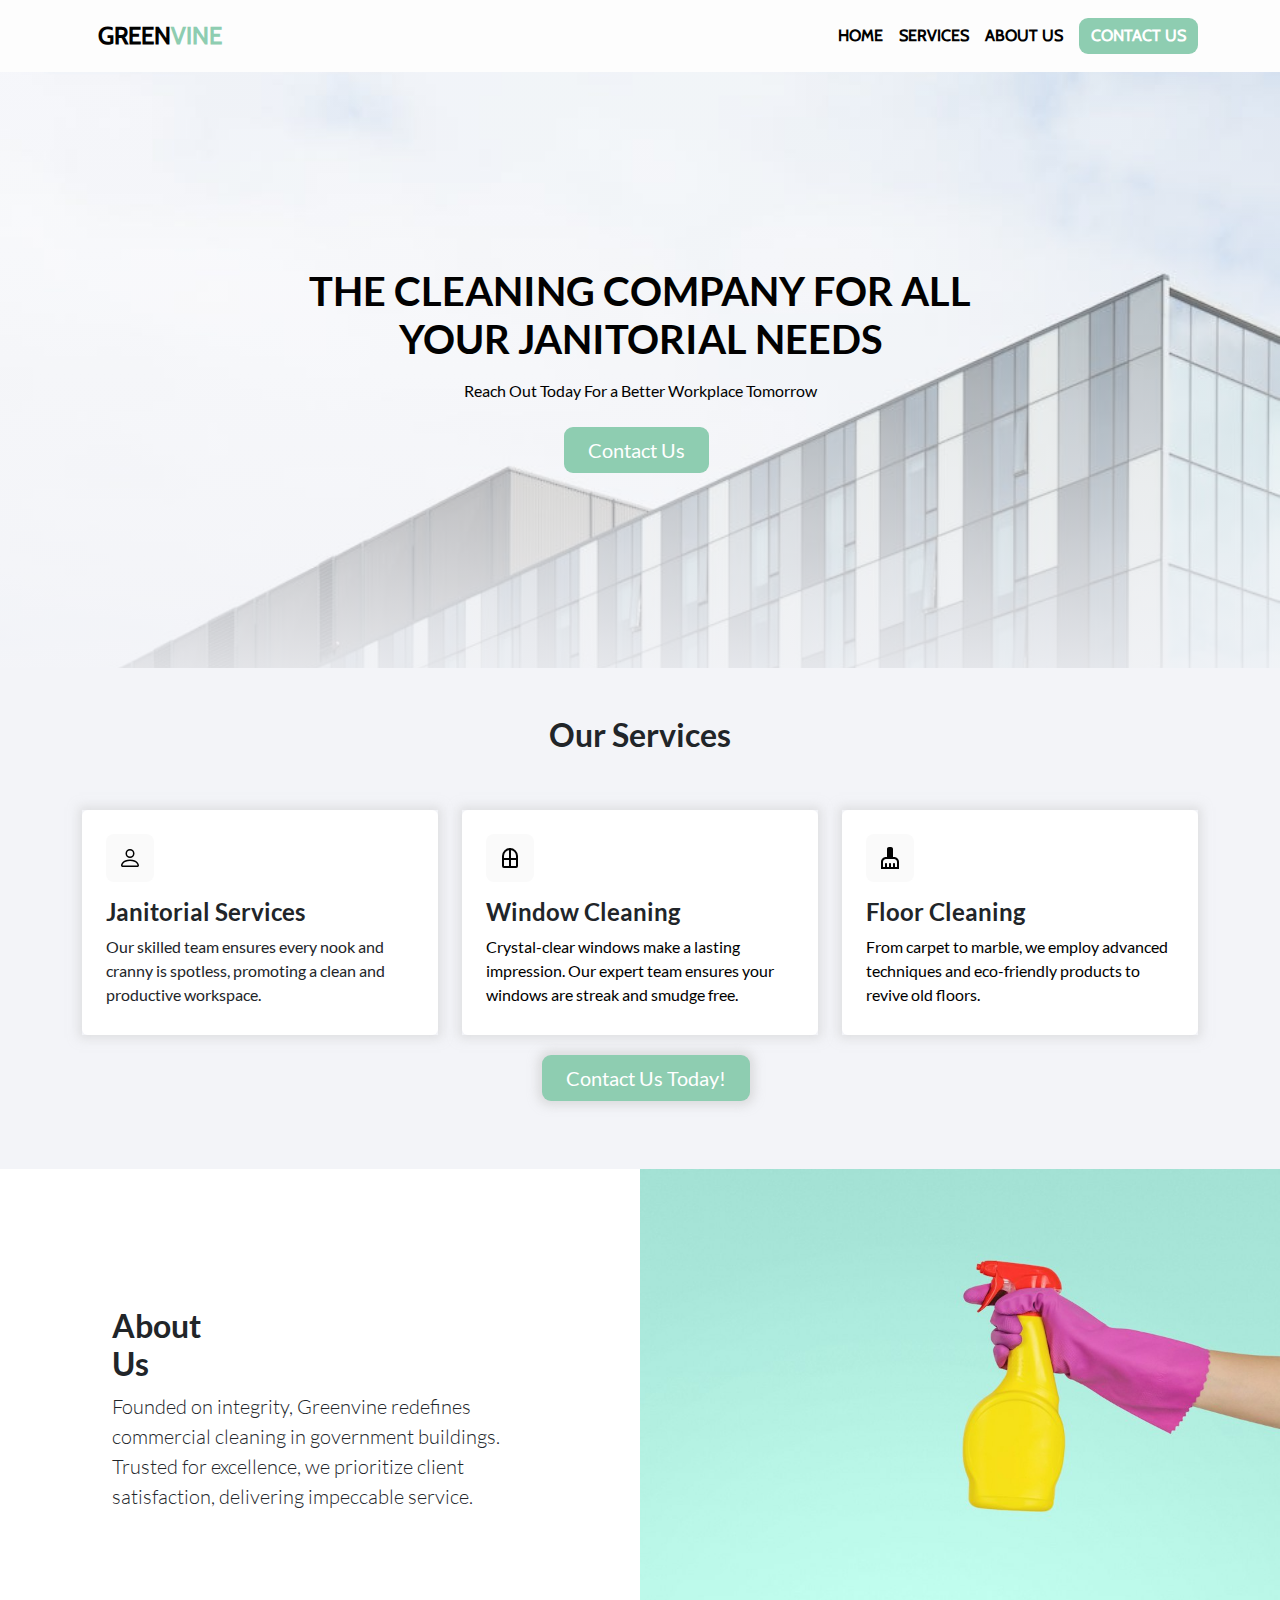
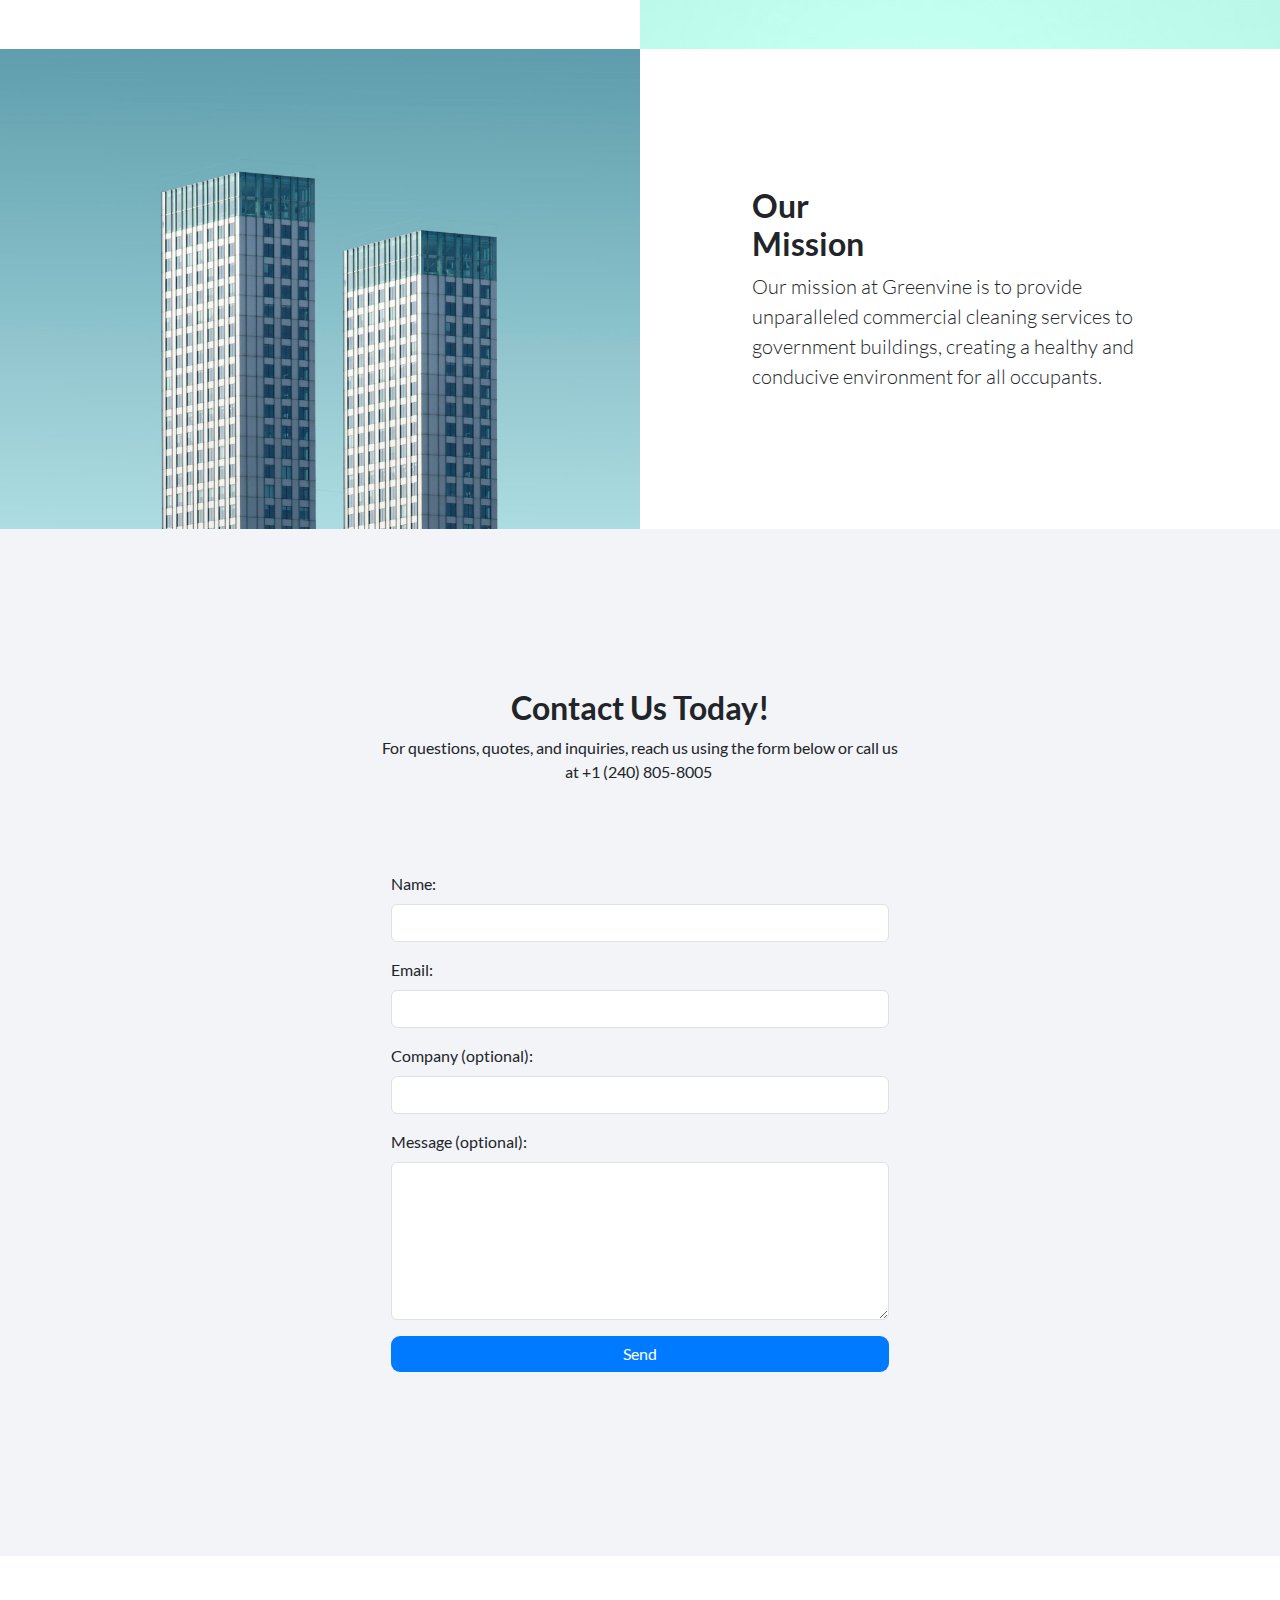
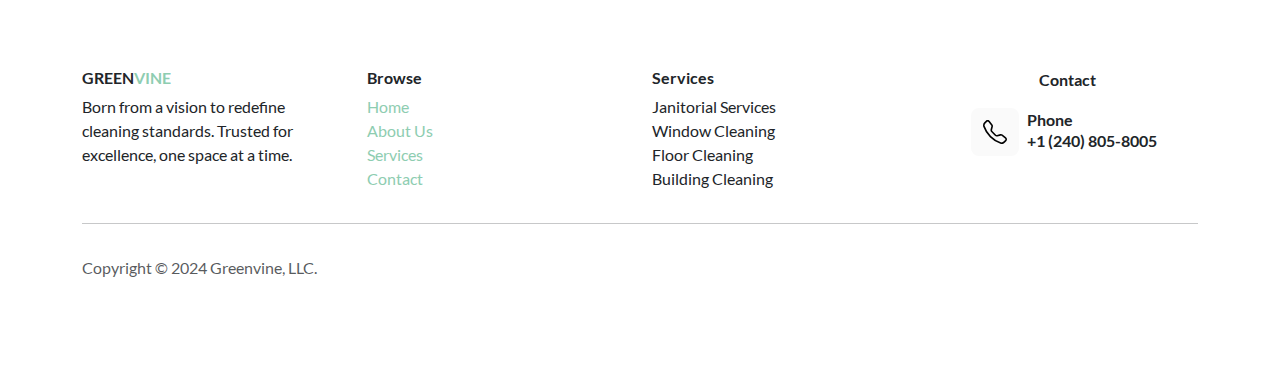
==== src/index.html @ 9aab87b7 "Add files via upload" ====
<!DOCTYPE html>
<html data-bs-theme="light" lang="en" style="scroll-behavior: smooth">
  <head>
    <meta charset="utf-8" />
    <meta
      name="viewport"
      content="width=device-width, initial-scale=1.0, shrink-to-fit=no"
    />
    <title>Home - Brand</title>
    <link rel="stylesheet" href="assets/bootstrap/css/bootstrap.min.css" />
    <link rel="stylesheet" href="assets/css/Cabin.css" />
    <link rel="stylesheet" href="assets/css/Lato.css" />
    <link rel="stylesheet" href="assets/css/bs-theme-overrides.css" />
    <link rel="stylesheet" href="assets/css/Navbar-With-Button-icons.css" />
  </head>

  <body>
    <nav
      class="navbar navbar-expand-md sticky-top py-3"
      style="
        font-family: Cabin, sans-serif;
        background: var(--bs-primary-border-subtle);
      "
    >
      <div class="container">
        <a class="navbar-brand d-flex align-items-center" href="#"
          ><span class="fw-bold" style="font-size: 2rem"
            ><a
              href="index.html"
              style="color: var(--bs-dark-text-emphasis); font-size: 1.5rem"
              ><span style="font-family: Cabin, sans-serif"
                ><strong>GREEN</strong></span
              ><span
                style="
                  font-family: Cabin, sans-serif;
                  color: var(--bs-secondary);
                "
                ><strong>VINE</strong></span
              ></a
            ></span
          ></a
        ><button
          data-bs-toggle="collapse"
          class="navbar-toggler"
          data-bs-target="#navcol-2"
        >
          <span class="visually-hidden">Toggle navigation</span
          ><span class="navbar-toggler-icon"></span>
        </button>
        <div class="collapse navbar-collapse" id="navcol-2">
          <ul class="navbar-nav ms-auto">
            <li class="nav-item">
              <a class="nav-link active" href="index.html"
                ><strong>HOME</strong></a
              >
            </li>
            <li class="nav-item">
              <a
                class="nav-link text-capitalize"
                href="#services-section"
                style="color: rgb(0, 0, 0)"
                ><strong>SERVICES</strong></a
              >
            </li>
            <li class="nav-item">
              <a class="nav-link" href="#about-section" style="color: #000000"
                ><strong>ABOUT US</strong></a
              >
            </li>
          </ul>
          <a
            class="btn btn-primary ms-md-2"
            role="button"
            href="#contact-section"
            style="background: var(--bs-secondary)"
            ><strong>CONTACT US</strong></a
          >
        </div>
      </div>
    </nav>
    <section
      class="text-white py-4 py-xl-5"
      style="
        background: linear-gradient(
            rgba(243, 244, 248, 0.1),
            rgba(243, 244, 248, 0.9) 100%
          ),
          url('assets/img/pexels-photo-532568-1.jpeg') center / cover no-repeat;
      "
    >
      <div class="container">
        <div
          class="border rounded border-0 d-flex flex-column justify-content-center align-items-center p-4 py-5"
          style="height: 500px"
        >
          <div class="row" style="color: var(--bs-dark-text-emphasis)">
            <div
              class="col-md-10 col-xl-8 text-center d-flex d-sm-flex d-md-flex justify-content-center align-items-center mx-auto justify-content-md-start align-items-md-center justify-content-xl-center"
            >
              <div>
                <h1 class="text-uppercase fw-bold mb-3">
                  The Cleaning Company for all your JAnitorial Needs
                </h1>
                <p class="mb-4">
                  Reach Out Today For a Better Workplace Tomorrow
                </p>
                <a
                  class="btn btn-primary fs-5 me-2 py-2 px-4"
                  role="button"
                  style="background: var(--bs-secondary)"
                  href="#contact-section"
                  >Contact Us</a
                >
              </div>
            </div>
          </div>
        </div>
      </div>
    </section>
    <section id="services-section" style="background: var(--bs-light)">
      <div class="container py-4 py-xl-5">
        <div class="row mb-5">
          <div class="col-md-8 col-xl-6 text-center mx-auto">
            <h2>Our Services</h2>
          </div>
        </div>
        <div class="row gy-4 row-cols-1 row-cols-md-2 row-cols-xl-3">
          <div class="col">
            <div class="card" style="border-width: 0px">
              <div
                class="card-body p-4"
                style="box-shadow: 0px 0px 10px 3px rgba(200, 200, 200, 0.5)"
              >
                <div
                  class="bs-icon-md bs-icon-rounded bs-icon-primary d-flex justify-content-center align-items-center d-inline-block mb-3 bs-icon"
                >
                  <svg
                    xmlns="http://www.w3.org/2000/svg"
                    width="1em"
                    height="1em"
                    fill="currentColor"
                    viewBox="0 0 16 16"
                    class="bi bi-person text-dark"
                  >
                    <path
                      d="M8 8a3 3 0 1 0 0-6 3 3 0 0 0 0 6m2-3a2 2 0 1 1-4 0 2 2 0 0 1 4 0m4 8c0 1-1 1-1 1H3s-1 0-1-1 1-4 6-4 6 3 6 4m-1-.004c-.001-.246-.154-.986-.832-1.664C11.516 10.68 10.289 10 8 10c-2.29 0-3.516.68-4.168 1.332-.678.678-.83 1.418-.832 1.664z"
                    ></path>
                  </svg>
                </div>
                <h4 class="card-title">Janitorial Services</h4>
                <p class="card-text">
                  Our skilled team ensures every nook and cranny is spotless,
                  promoting a clean and productive workspace.
                </p>
              </div>
            </div>
          </div>
          <div class="col">
            <div class="card" style="border-width: 0px">
              <div
                class="card-body p-4"
                style="box-shadow: 0px 0px 10px 3px rgba(200, 200, 200, 0.5)"
              >
                <div
                  class="bs-icon-md bs-icon-rounded bs-icon-primary d-flex justify-content-center align-items-center d-inline-block mb-3 bs-icon"
                >
                  <svg
                    xmlns="http://www.w3.org/2000/svg"
                    width="1em"
                    height="1em"
                    viewBox="0 0 24 24"
                    stroke-width="2"
                    stroke="currentColor"
                    fill="none"
                    stroke-linecap="round"
                    stroke-linejoin="round"
                    class="icon icon-tabler icon-tabler-window text-dark"
                  >
                    <path stroke="none" d="M0 0h24v24H0z" fill="none"></path>
                    <path
                      d="M12 3c-3.866 0 -7 3.272 -7 7v10a1 1 0 0 0 1 1h12a1 1 0 0 0 1 -1v-10c0 -3.728 -3.134 -7 -7 -7z"
                    ></path>
                    <path d="M5 13l14 0"></path>
                    <path d="M12 3l0 18"></path>
                  </svg>
                </div>
                <h4 class="card-title">Window Cleaning</h4>
                <p class="card-text">
                  <span
                    style="color: rgb(0, 0, 0); background-color: transparent"
                    >Crystal-clear windows make a lasting impression. Our expert
                    team ensures your windows are streak and smudge free.</span
                  >
                </p>
              </div>
            </div>
          </div>
          <div class="col">
            <div class="card" style="border-width: 0px">
              <div
                class="card-body p-4"
                style="box-shadow: 0px 0px 10px 3px rgba(200, 200, 200, 0.5)"
              >
                <div
                  class="bs-icon-md bs-icon-rounded bs-icon-primary d-flex justify-content-center align-items-center d-inline-block mb-3 bs-icon"
                >
                  <svg
                    xmlns="http://www.w3.org/2000/svg"
                    enable-background="new 0 0 24 24"
                    height="1em"
                    viewBox="0 0 24 24"
                    width="1em"
                    fill="currentColor"
                    class="text-dark"
                  >
                    <g>
                      <rect fill="none" height="24" width="24"></rect>
                    </g>
                    <g>
                      <path
                        d="M16,11h-1V3c0-1.1-0.9-2-2-2h-2C9.9,1,9,1.9,9,3v8H8c-2.76,0-5,2.24-5,5v7h18v-7C21,13.24,18.76,11,16,11z M19,21h-2v-3 c0-0.55-0.45-1-1-1s-1,0.45-1,1v3h-2v-3c0-0.55-0.45-1-1-1s-1,0.45-1,1v3H9v-3c0-0.55-0.45-1-1-1s-1,0.45-1,1v3H5v-5 c0-1.65,1.35-3,3-3h8c1.65,0,3,1.35,3,3V21z"
                      ></path>
                    </g>
                  </svg>
                </div>
                <h4 class="card-title">Floor Cleaning</h4>
                <p class="card-text">
                  <span
                    style="color: rgb(0, 0, 0); background-color: transparent"
                    >From carpet to marble, we employ advanced techniques and
                    eco-friendly products to revive old floors.</span
                  >
                </p>
              </div>
            </div>
          </div>
        </div>
        <div class="row">
          <div
            class="col d-flex d-xl-flex justify-content-center align-items-center justify-content-xl-center align-items-xl-center"
          >
            <a
              class="btn btn-primary fs-5 me-2 py-2 px-4"
              role="button"
              style="
                background: var(--bs-secondary);
                margin: 1em;
                box-shadow: 0px 0px 10px 5px rgba(200, 200, 200, 0.5);
              "
              href="#contact-section"
              >Contact Us Today!</a
            >
          </div>
        </div>
      </div>
    </section>
    <section id="about-section" class="showcase">
      <div class="container-fluid p-0" id="about-us-content">
        <div class="row g-0">
          <div
            class="col-lg-6 text-white order-lg-2 showcase-img"
            style="
              background: url('assets/img/photo-1563453392212-326f5e854473.jpg')
                right / cover;
            "
          >
            <span style="min-height: 20rem"></span>
          </div>
          <div class="col-lg-6 my-auto order-lg-1 showcase-text">
            <h2>About <br />Us</h2>
            <p class="lead mb-0">
              Founded on integrity, Greenvine redefines commercial cleaning in
              government buildings. Trusted for excellence, we prioritize client
              satisfaction, delivering impeccable service.
            </p>
          </div>
        </div>
        <div class="row g-0" id="our-mission-content">
          <div
            class="col-lg-6 text-white showcase-img"
            style="
              background: url('assets/img/photo-1534237710431-e2fc698436d0.jpg')
                center / cover no-repeat;
            "
          >
            <span></span>
          </div>
          <div class="col-lg-6 my-auto order-lg-1 showcase-text">
            <h2>Our<br />Mission</h2>
            <p class="lead mb-0">
              Our mission at Greenvine is to provide unparalleled commercial
              cleaning services to government buildings, creating a healthy and
              conducive environment for all occupants.
            </p>
          </div>
        </div>
      </div>
    </section>
    <section class="text-center bg-light testimonials" id="contact-section">
      <div class="col">
        <section class="position-relative py-4 py-xl-5">
          <div class="container position-relative">
            <div class="row mb-5">
              <div class="col-md-8 col-xl-6 text-center mx-auto">
                <h2>Contact Us Today!</h2>
                <p>
                  For questions, quotes, and inquiries, reach us using the form
                  below or call us at&nbsp;+1 (240) 805-8005&nbsp;
                </p>
              </div>
            </div>
            <div class="row d-flex justify-content-center">
              <div class="col-md-6 col-lg-5 col-xl-4" id="form-column">
                <div>
                  <form class="p-3 p-xl-4">
                    <div class="text-start mb-3">
                      <label class="form-label" for="name-1">Name:</label
                      ><input
                        class="form-control"
                        type="text"
                        id="name-1"
                        name="name"
                        required=""
                      />
                    </div>
                    <div class="text-start mb-3">
                      <label class="form-label" for="email-1">Email:</label
                      ><input
                        class="form-control"
                        type="email"
                        id="email-1"
                        name="email"
                        required=""
                      />
                    </div>
                    <div class="text-start mb-3">
                      <label class="form-label" for="name-1"
                        >Company (optional):</label
                      ><input
                        class="form-control"
                        type="text"
                        id="company"
                        name="name"
                      />
                    </div>
                    <div class="text-start mb-3">
                      <label class="form-label" for="message-1"
                        >Message (optional):</label
                      ><textarea
                        class="form-control"
                        id="message-1"
                        name="message"
                        rows="6"
                      ></textarea>
                    </div>
                    <div>
                      <button
                        class="btn btn-primary d-block w-100"
                        type="submit"
                      >
                        Send
                      </button>
                    </div>
                  </form>
                </div>
              </div>
            </div>
          </div>
        </section>
      </div>
    </section>
    <footer class="footer">
      <div class="container py-4 py-lg-5">
        <div class="row justify-content-center">
          <div
            class="col-sm-4 col-md-3 text-center text-lg-start d-flex flex-column item"
          >
            <h3 class="fs-6">
              <span>GREEN</span><span class="text-secondary">VINE</span>
            </h3>
            <p>
              Born from a vision to redefine cleaning standards. Trusted for
              excellence, one space at a time.
            </p>
          </div>
          <div
            class="col-sm-4 col-md-3 text-center text-lg-start d-flex flex-column item"
          >
            <h3 class="fs-6">Browse</h3>
            <ul class="list-unstyled">
              <li><a class="link-secondary" href="index.html">Home</a></li>
              <li>
                <a class="link-secondary" href="#about-section">About Us</a>
              </li>
              <li>
                <a class="link-secondary" href="#services-section">Services</a>
              </li>
              <li>
                <a class="link-secondary" href="#contact-section">Contact</a>
              </li>
            </ul>
          </div>
          <div
            class="col-sm-4 col-md-3 text-center text-lg-start d-flex flex-column item"
          >
            <h3 class="fs-6">Services</h3>
            <ul class="list-unstyled">
              <li>Janitorial Services</li>
              <li>Window Cleaning</li>
              <li>Floor Cleaning</li>
              <li>Building Cleaning</li>
            </ul>
          </div>
          <div class="col">
            <div class="fw-bold d-flex flex-column align-items-center mb-2">
              <span>Contact</span>
              <div
                class="d-flex flex-column justify-content-center align-items-start h-100"
              >
                <div class="d-flex align-items-center p-3">
                  <div
                    class="bs-icon-md bs-icon-rounded bs-icon-primary d-flex flex-shrink-0 justify-content-center align-items-center d-inline-block bs-icon"
                  >
                    <svg
                      xmlns="http://www.w3.org/2000/svg"
                      width="1em"
                      height="1em"
                      fill="currentColor"
                      viewBox="0 0 16 16"
                      class="bi bi-telephone text-dark"
                    >
                      <path
                        d="M3.654 1.328a.678.678 0 0 0-1.015-.063L1.605 2.3c-.483.484-.661 1.169-.45 1.77a17.568 17.568 0 0 0 4.168 6.608 17.569 17.569 0 0 0 6.608 4.168c.601.211 1.286.033 1.77-.45l1.034-1.034a.678.678 0 0 0-.063-1.015l-2.307-1.794a.678.678 0 0 0-.58-.122l-2.19.547a1.745 1.745 0 0 1-1.657-.459L5.482 8.062a1.745 1.745 0 0 1-.46-1.657l.548-2.19a.678.678 0 0 0-.122-.58L3.654 1.328zM1.884.511a1.745 1.745 0 0 1 2.612.163L6.29 2.98c.329.423.445.974.315 1.494l-.547 2.19a.678.678 0 0 0 .178.643l2.457 2.457a.678.678 0 0 0 .644.178l2.189-.547a1.745 1.745 0 0 1 1.494.315l2.306 1.794c.829.645.905 1.87.163 2.611l-1.034 1.034c-.74.74-1.846 1.065-2.877.702a18.634 18.634 0 0 1-7.01-4.42 18.634 18.634 0 0 1-4.42-7.009c-.362-1.03-.037-2.137.703-2.877L1.885.511z"
                      ></path>
                    </svg>
                  </div>
                  <div class="px-2">
                    <h6 class="mb-0">Phone</h6>
                    <p class="mb-0">+1 (240) 805-8005</p>
                  </div>
                </div>
              </div>
            </div>
          </div>
        </div>
        <hr />
        <div class="d-flex justify-content-between align-items-center pt-3">
          <p class="text-muted mb-0">Copyright © 2024 Greenvine, LLC.</p>
        </div>
      </div>
    </footer>
    <script src="assets/bootstrap/js/bootstrap.min.js"></script>
    <script src="assets/js/smart-forms.min.js"></script>
  </body>
</html>
---- src/assets/css/Cabin.css ----
@font-face {
	font-family: 'Cabin';
	src: url(../../assets/fonts/Cabin-50a146e1de780c54b17d2f1475fbf064.woff2) format('woff2');
	font-weight: 400;
	font-style: normal;
	font-display: swap;
	unicode-range: U+0102-0103, U+0110-0111, U+0128-0129, U+0168-0169, U+01A0-01A1, U+01AF-01B0, U+0300-0301, U+0303-0304, U+0308-0309, U+0323, U+0329, U+1EA0-1EF9, U+20AB;
}

@font-face {
	font-family: 'Cabin';
	src: url(../../assets/fonts/Cabin-ec1c0e019e7877af3fe44776b036e54e.woff2) format('woff2');
	font-weight: 400;
	font-style: normal;
	font-display: swap;
	unicode-range: U+0100-02AF, U+0304, U+0308, U+0329, U+1E00-1E9F, U+1EF2-1EFF, U+2020, U+20A0-20AB, U+20AD-20C0, U+2113, U+2C60-2C7F, U+A720-A7FF;
}

@font-face {
	font-family: 'Cabin';
	src: url(../../assets/fonts/Cabin-b8cb54f478fda7c86248bb5913ff010e.woff2) format('woff2');
	font-weight: 400;
	font-style: normal;
	font-display: swap;
	unicode-range: U+0000-00FF, U+0131, U+0152-0153, U+02BB-02BC, U+02C6, U+02DA, U+02DC, U+0304, U+0308, U+0329, U+2000-206F, U+2074, U+20AC, U+2122, U+2191, U+2193, U+2212, U+2215, U+FEFF, U+FFFD;
}
---- src/assets/css/Lato.css ----
@font-face {
	font-family: 'Lato';
	src: url(../../assets/fonts/Lato-729349ddf41de5398f47cbb58672c50d.woff2) format('woff2');
	font-weight: 300;
	font-style: italic;
	font-display: swap;
	unicode-range: U+0100-02AF, U+0304, U+0308, U+0329, U+1E00-1E9F, U+1EF2-1EFF, U+2020, U+20A0-20AB, U+20AD-20C0, U+2113, U+2C60-2C7F, U+A720-A7FF;
}

@font-face {
	font-family: 'Lato';
	src: url(../../assets/fonts/Lato-434465ffb43ebea7d68f6a5b59081080.woff2) format('woff2');
	font-weight: 300;
	font-style: italic;
	font-display: swap;
	unicode-range: U+0000-00FF, U+0131, U+0152-0153, U+02BB-02BC, U+02C6, U+02DA, U+02DC, U+0304, U+0308, U+0329, U+2000-206F, U+2074, U+20AC, U+2122, U+2191, U+2193, U+2212, U+2215, U+FEFF, U+FFFD;
}

@font-face {
	font-family: 'Lato';
	src: url(../../assets/fonts/Lato-d5293ead5395b673d6471aba21ead960.woff2) format('woff2');
	font-weight: 400;
	font-style: italic;
	font-display: swap;
	unicode-range: U+0100-02AF, U+0304, U+0308, U+0329, U+1E00-1E9F, U+1EF2-1EFF, U+2020, U+20A0-20AB, U+20AD-20C0, U+2113, U+2C60-2C7F, U+A720-A7FF;
}

@font-face {
	font-family: 'Lato';
	src: url(../../assets/fonts/Lato-e2805e3f432a29638a666eae127e485c.woff2) format('woff2');
	font-weight: 400;
	font-style: italic;
	font-display: swap;
	unicode-range: U+0000-00FF, U+0131, U+0152-0153, U+02BB-02BC, U+02C6, U+02DA, U+02DC, U+0304, U+0308, U+0329, U+2000-206F, U+2074, U+20AC, U+2122, U+2191, U+2193, U+2212, U+2215, U+FEFF, U+FFFD;
}

@font-face {
	font-family: 'Lato';
	src: url(../../assets/fonts/Lato-75eb2bf6fa8af82d62c61bb4cac79e1d.woff2) format('woff2');
	font-weight: 700;
	font-style: italic;
	font-display: swap;
	unicode-range: U+0100-02AF, U+0304, U+0308, U+0329, U+1E00-1E9F, U+1EF2-1EFF, U+2020, U+20A0-20AB, U+20AD-20C0, U+2113, U+2C60-2C7F, U+A720-A7FF;
}

@font-face {
	font-family: 'Lato';
	src: url(../../assets/fonts/Lato-c889da661b7c58b0deecfbe8e821babb.woff2) format('woff2');
	font-weight: 700;
	font-style: italic;
	font-display: swap;
	unicode-range: U+0000-00FF, U+0131, U+0152-0153, U+02BB-02BC, U+02C6, U+02DA, U+02DC, U+0304, U+0308, U+0329, U+2000-206F, U+2074, U+20AC, U+2122, U+2191, U+2193, U+2212, U+2215, U+FEFF, U+FFFD;
}

@font-face {
	font-family: 'Lato';
	src: url(../../assets/fonts/Lato-ff54c608e77aa45d6d7fe812d5603c24.woff2) format('woff2');
	font-weight: 300;
	font-style: normal;
	font-display: swap;
	unicode-range: U+0100-02AF, U+0304, U+0308, U+0329, U+1E00-1E9F, U+1EF2-1EFF, U+2020, U+20A0-20AB, U+20AD-20C0, U+2113, U+2C60-2C7F, U+A720-A7FF;
}

@font-face {
	font-family: 'Lato';
	src: url(../../assets/fonts/Lato-56d4f452a028c443cc47b3fadf4ce597.woff2) format('woff2');
	font-weight: 300;
	font-style: normal;
	font-display: swap;
	unicode-range: U+0000-00FF, U+0131, U+0152-0153, U+02BB-02BC, U+02C6, U+02DA, U+02DC, U+0304, U+0308, U+0329, U+2000-206F, U+2074, U+20AC, U+2122, U+2191, U+2193, U+2212, U+2215, U+FEFF, U+FFFD;
}

@font-face {
	font-family: 'Lato';
	src: url(../../assets/fonts/Lato-86b6ba3051c727f86b5bebe10ec3d60e.woff2) format('woff2');
	font-weight: 400;
	font-style: normal;
	font-display: swap;
	unicode-range: U+0100-02AF, U+0304, U+0308, U+0329, U+1E00-1E9F, U+1EF2-1EFF, U+2020, U+20A0-20AB, U+20AD-20C0, U+2113, U+2C60-2C7F, U+A720-A7FF;
}

@font-face {
	font-family: 'Lato';
	src: url(../../assets/fonts/Lato-94b6e1f3e395174bc9a2ac26a293a78d.woff2) format('woff2');
	font-weight: 400;
	font-style: normal;
	font-display: swap;
	unicode-range: U+0000-00FF, U+0131, U+0152-0153, U+02BB-02BC, U+02C6, U+02DA, U+02DC, U+0304, U+0308, U+0329, U+2000-206F, U+2074, U+20AC, U+2122, U+2191, U+2193, U+2212, U+2215, U+FEFF, U+FFFD;
}

@font-face {
	font-family: 'Lato';
	src: url(../../assets/fonts/Lato-55e3fc6a5a6463f26fe1663dd67c13dc.woff2) format('woff2');
	font-weight: 700;
	font-style: normal;
	font-display: swap;
	unicode-range: U+0100-02AF, U+0304, U+0308, U+0329, U+1E00-1E9F, U+1EF2-1EFF, U+2020, U+20A0-20AB, U+20AD-20C0, U+2113, U+2C60-2C7F, U+A720-A7FF;
}

@font-face {
	font-family: 'Lato';
	src: url(../../assets/fonts/Lato-51893472f68d786b7cec684fd0a2af6d.woff2) format('woff2');
	font-weight: 700;
	font-style: normal;
	font-display: swap;
	unicode-range: U+0000-00FF, U+0131, U+0152-0153, U+02BB-02BC, U+02C6, U+02DA, U+02DC, U+0304, U+0308, U+0329, U+2000-206F, U+2074, U+20AC, U+2122, U+2191, U+2193, U+2212, U+2215, U+FEFF, U+FFFD;
}
---- src/assets/css/bs-theme-overrides.css ----
:root, [data-bs-theme=light] {
  --bs-primary: #fafafa;
  --bs-primary-rgb: 250,250,250;
  --bs-primary-text-emphasis: #646464;
  --bs-primary-bg-subtle: #FEFEFE;
  --bs-primary-border-subtle: #FDFDFD;
  --bs-secondary: #8ECDB1;
  --bs-secondary-rgb: 142,205,177;
  --bs-secondary-text-emphasis: #395247;
  --bs-secondary-bg-subtle: #E8F5EF;
  --bs-secondary-border-subtle: #D2EBE0;
  --bs-light: #f3f4f8;
  --bs-light-rgb: 243,244,248;
  --bs-light-text-emphasis: #616263;
  --bs-light-bg-subtle: #FDFDFE;
  --bs-light-border-subtle: #FAFBFC;
  --bs-dark: #020202;
  --bs-dark-rgb: 2,2,2;
  --bs-dark-text-emphasis: #010101;
  --bs-dark-bg-subtle: #CCCCCC;
  --bs-dark-border-subtle: #9A9A9A;
}

.btn-primary {
  --bs-btn-color: #000000;
  --bs-btn-bg: #fafafa;
  --bs-btn-border-color: #fafafa;
  --bs-btn-hover-color: #000000;
  --bs-btn-hover-bg: #FBFBFB;
  --bs-btn-hover-border-color: #FBFBFB;
  --bs-btn-focus-shadow-rgb: 38,38,38;
  --bs-btn-active-color: #000000;
  --bs-btn-active-bg: #FBFBFB;
  --bs-btn-active-border-color: #FBFBFB;
  --bs-btn-disabled-color: #000000;
  --bs-btn-disabled-bg: #fafafa;
  --bs-btn-disabled-border-color: #fafafa;
}

.btn-outline-primary {
  --bs-btn-color: #fafafa;
  --bs-btn-border-color: #fafafa;
  --bs-btn-focus-shadow-rgb: 250,250,250;
  --bs-btn-hover-color: #000000;
  --bs-btn-hover-bg: #fafafa;
  --bs-btn-hover-border-color: #fafafa;
  --bs-btn-active-color: #000000;
  --bs-btn-active-bg: #fafafa;
  --bs-btn-active-border-color: #fafafa;
  --bs-btn-disabled-color: #fafafa;
  --bs-btn-disabled-bg: transparent;
  --bs-btn-disabled-border-color: #fafafa;
}

.btn-secondary {
  --bs-btn-color: #000000;
  --bs-btn-bg: #8ECDB1;
  --bs-btn-border-color: #8ECDB1;
  --bs-btn-hover-color: #000000;
  --bs-btn-hover-bg: #9FD5BD;
  --bs-btn-hover-border-color: #99D2B9;
  --bs-btn-focus-shadow-rgb: 21,31,27;
  --bs-btn-active-color: #000000;
  --bs-btn-active-bg: #A5D7C1;
  --bs-btn-active-border-color: #99D2B9;
  --bs-btn-disabled-color: #000000;
  --bs-btn-disabled-bg: #8ECDB1;
  --bs-btn-disabled-border-color: #8ECDB1;
}

.btn-outline-secondary {
  --bs-btn-color: #8ECDB1;
  --bs-btn-border-color: #8ECDB1;
  --bs-btn-focus-shadow-rgb: 142,205,177;
  --bs-btn-hover-color: #000000;
  --bs-btn-hover-bg: #8ECDB1;
  --bs-btn-hover-border-color: #8ECDB1;
  --bs-btn-active-color: #000000;
  --bs-btn-active-bg: #8ECDB1;
  --bs-btn-active-border-color: #8ECDB1;
  --bs-btn-disabled-color: #8ECDB1;
  --bs-btn-disabled-bg: transparent;
  --bs-btn-disabled-border-color: #8ECDB1;
}

.btn-light {
  --bs-btn-color: #000000;
  --bs-btn-bg: #f3f4f8;
  --bs-btn-border-color: #f3f4f8;
  --bs-btn-hover-color: #000000;
  --bs-btn-hover-bg: #CFCFD3;
  --bs-btn-hover-border-color: #C2C3C6;
  --bs-btn-focus-shadow-rgb: 36,37,37;
  --bs-btn-active-color: #000000;
  --bs-btn-active-bg: #C2C3C6;
  --bs-btn-active-border-color: #B6B7BA;
  --bs-btn-disabled-color: #000000;
  --bs-btn-disabled-bg: #f3f4f8;
  --bs-btn-disabled-border-color: #f3f4f8;
}

.btn-outline-light {
  --bs-btn-color: #f3f4f8;
  --bs-btn-border-color: #f3f4f8;
  --bs-btn-focus-shadow-rgb: 243,244,248;
  --bs-btn-hover-color: #000000;
  --bs-btn-hover-bg: #f3f4f8;
  --bs-btn-hover-border-color: #f3f4f8;
  --bs-btn-active-color: #000000;
  --bs-btn-active-bg: #f3f4f8;
  --bs-btn-active-border-color: #f3f4f8;
  --bs-btn-disabled-color: #f3f4f8;
  --bs-btn-disabled-bg: transparent;
  --bs-btn-disabled-border-color: #f3f4f8;
}

.btn-dark {
  --bs-btn-color: #fff;
  --bs-btn-bg: #020202;
  --bs-btn-border-color: #020202;
  --bs-btn-hover-color: #fff;
  --bs-btn-hover-bg: #020202;
  --bs-btn-hover-border-color: #020202;
  --bs-btn-focus-shadow-rgb: 217,217,217;
  --bs-btn-active-color: #fff;
  --bs-btn-active-bg: #020202;
  --bs-btn-active-border-color: #020202;
  --bs-btn-disabled-color: #fff;
  --bs-btn-disabled-bg: #020202;
  --bs-btn-disabled-border-color: #020202;
}

.btn-outline-dark {
  --bs-btn-color: #020202;
  --bs-btn-border-color: #020202;
  --bs-btn-focus-shadow-rgb: 2,2,2;
  --bs-btn-hover-color: #fff;
  --bs-btn-hover-bg: #020202;
  --bs-btn-hover-border-color: #020202;
  --bs-btn-active-color: #fff;
  --bs-btn-active-bg: #020202;
  --bs-btn-active-border-color: #020202;
  --bs-btn-disabled-color: #020202;
  --bs-btn-disabled-bg: transparent;
  --bs-btn-disabled-border-color: #020202;
}
---- src/assets/css/Navbar-With-Button-icons.css ----
.bs-icon {
  --bs-icon-size: 0.75rem;
  display: flex;
  flex-shrink: 0;
  justify-content: center;
  align-items: center;
  font-size: var(--bs-icon-size);
  width: calc(var(--bs-icon-size) * 2);
  height: calc(var(--bs-icon-size) * 2);
  color: var(--bs-primary);
}

.bs-icon-xs {
  --bs-icon-size: 1rem;
  width: calc(var(--bs-icon-size) * 1.5);
  height: calc(var(--bs-icon-size) * 1.5);
}

.bs-icon-sm {
  --bs-icon-size: 1rem;
}

.bs-icon-md {
  --bs-icon-size: 1.5rem;
}

.bs-icon-lg {
  --bs-icon-size: 2rem;
}

.bs-icon-xl {
  --bs-icon-size: 2.5rem;
}

.bs-icon.bs-icon-primary {
  color: var(--bs-white);
  background: var(--bs-primary);
}

.bs-icon.bs-icon-primary-light {
  color: var(--bs-primary);
  background: rgba(var(--bs-primary-rgb), 0.2);
}

.bs-icon.bs-icon-semi-white {
  color: var(--bs-primary);
  background: rgba(255, 255, 255, 0.5);
}

.bs-icon.bs-icon-rounded {
  border-radius: 0.5rem;
}

.bs-icon.bs-icon-circle {
  border-radius: 50%;
}

a {
  text-decoration: none;
}

.btn {
  border-radius: 9px;
  border-width: 0px;
}

@media (min-width: 768px) {
  .card-body {
    height: 225px;
  }
}

@media (min-width: 1200px) {
  #form-column {
    width: 50%;
  }
}
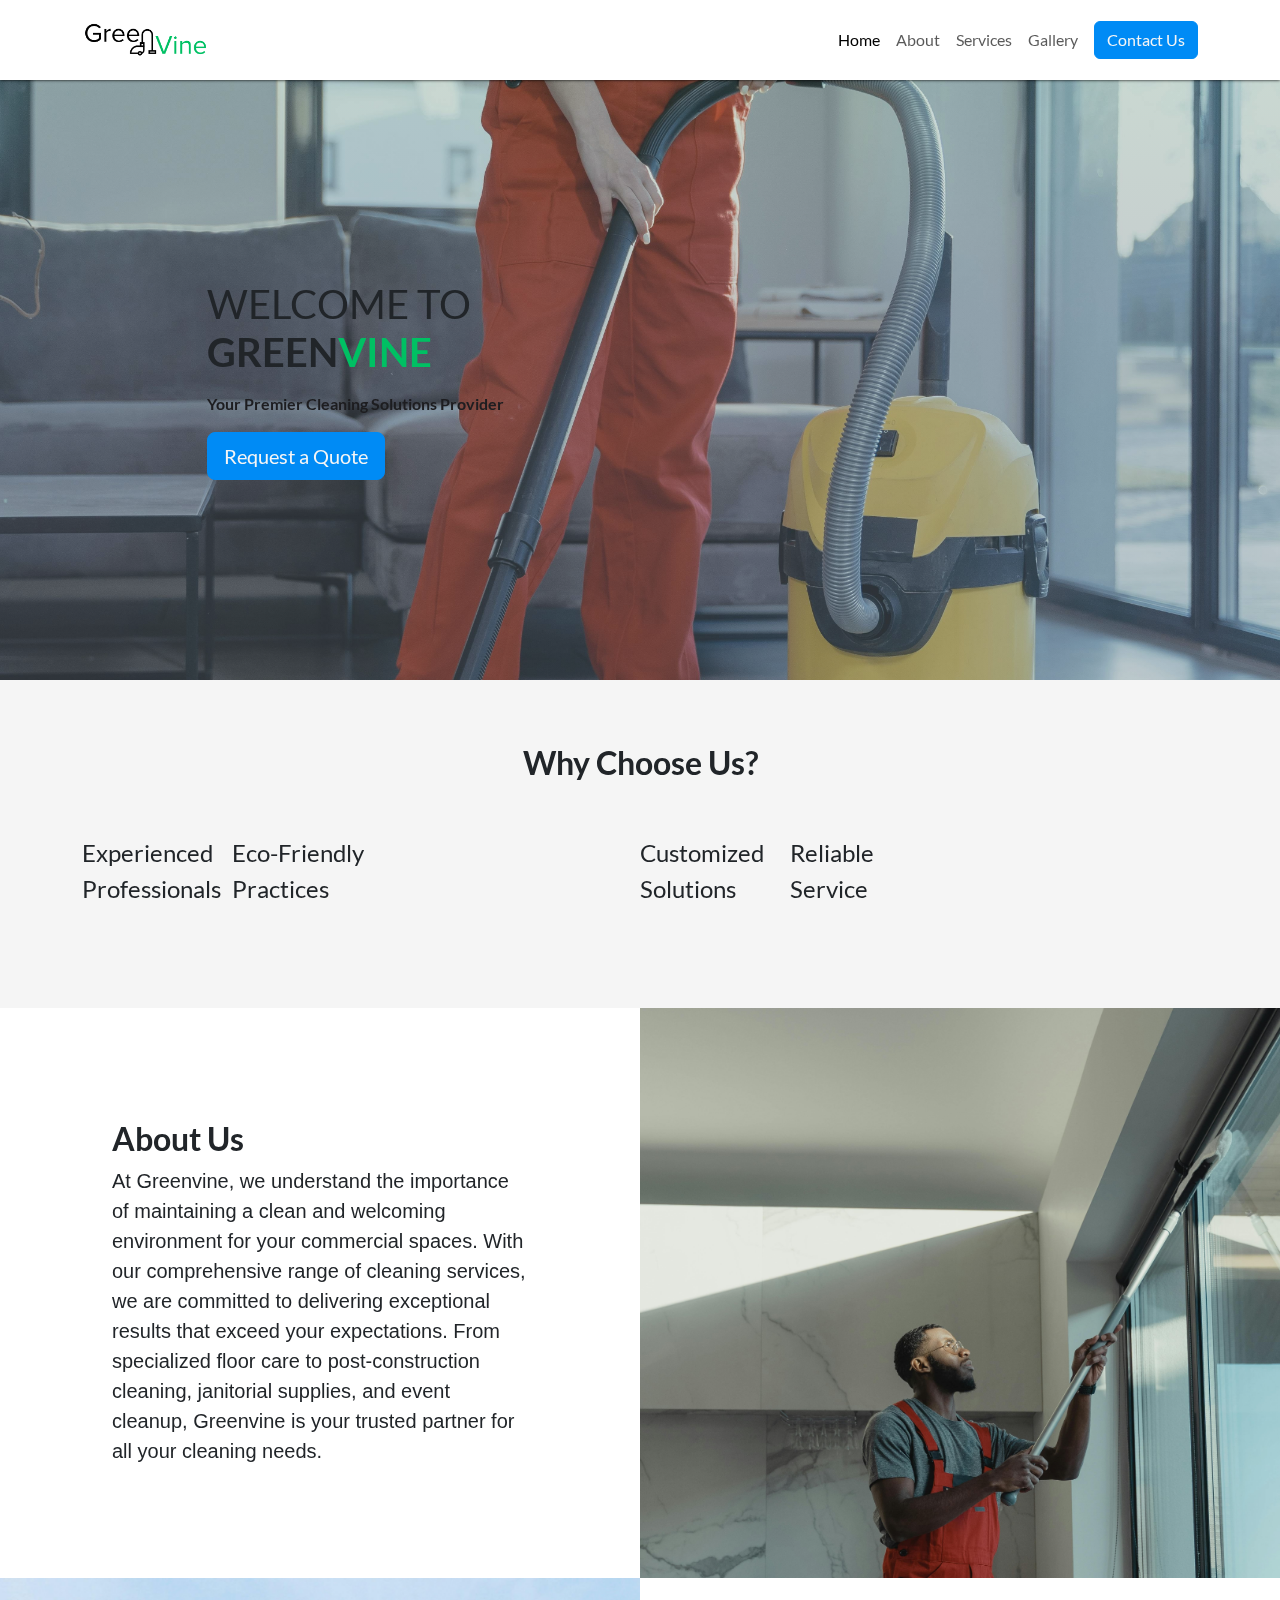
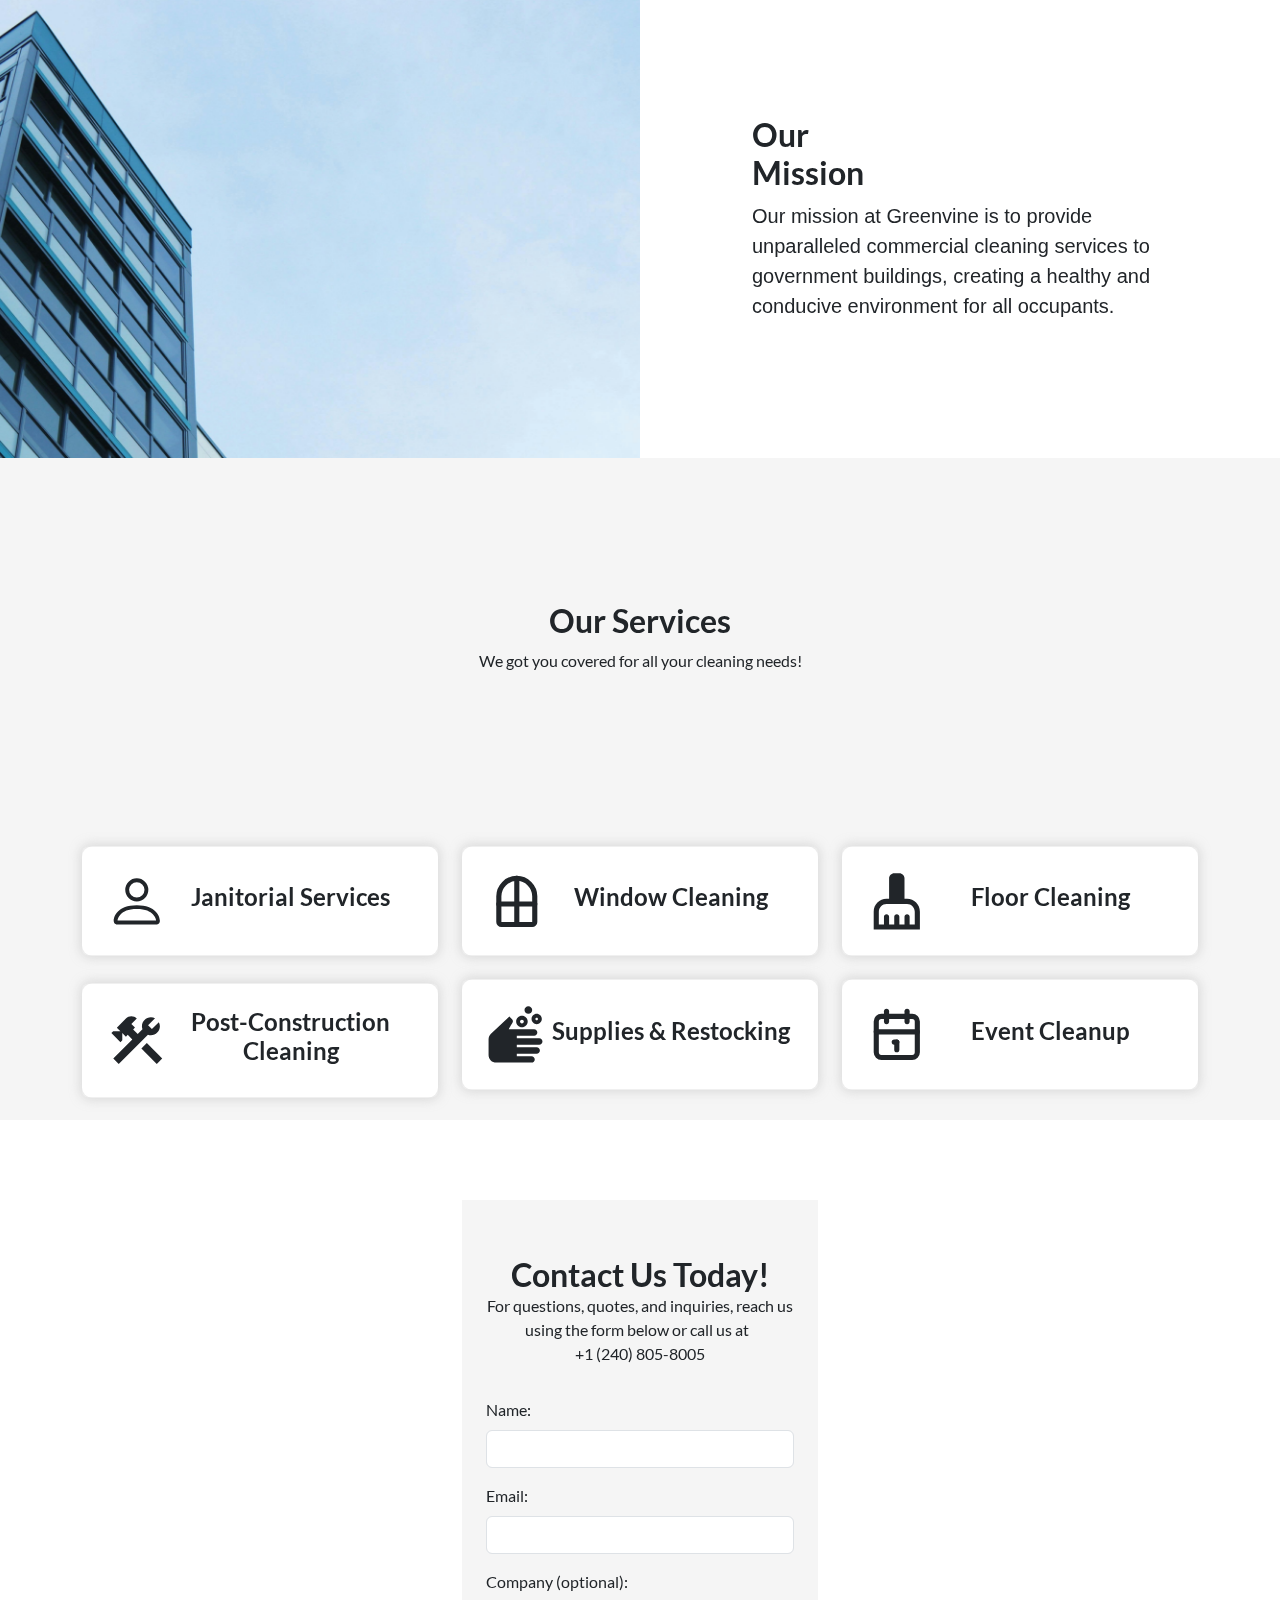
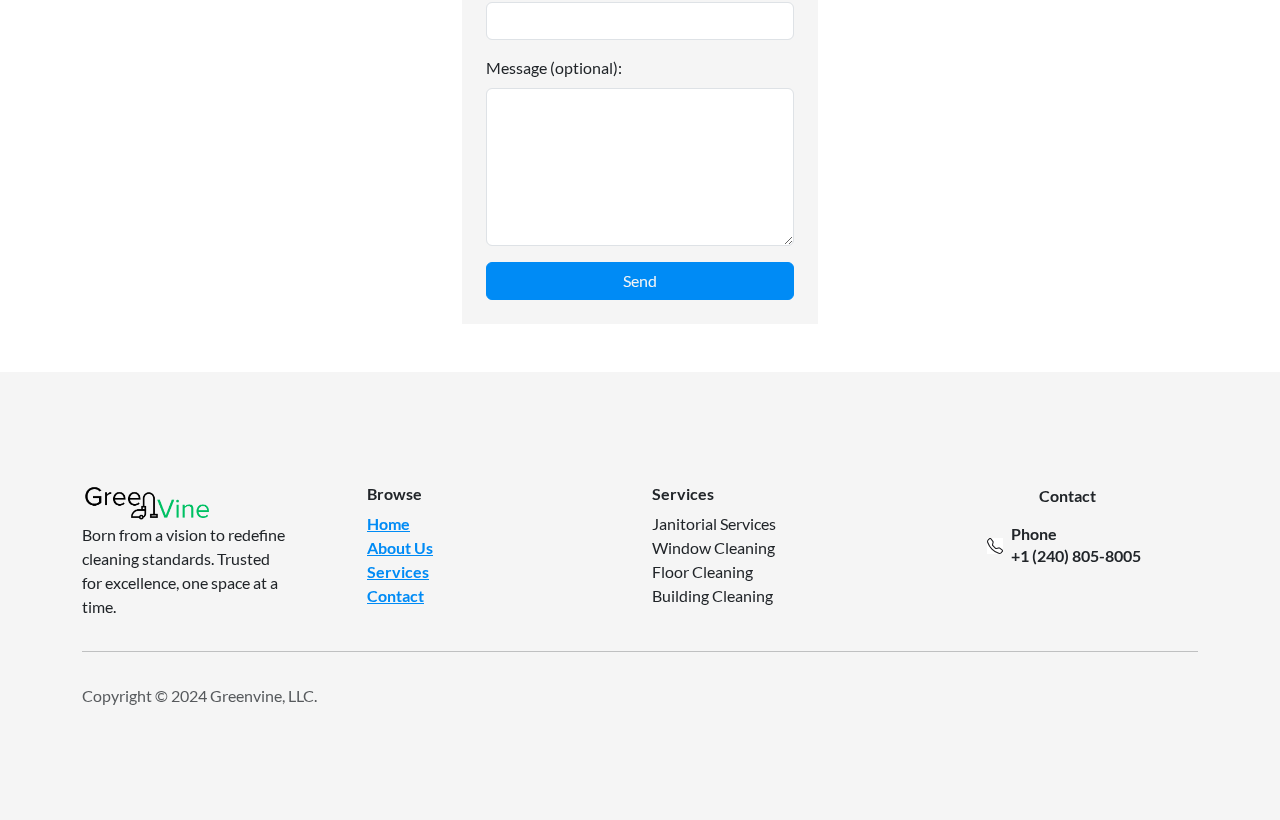
==== commit 49402210: "Updated Website" ====
--- a/src/index.html
+++ b/src/index.html
@@ -1,455 +1,271 @@
 <!DOCTYPE html>
-<html data-bs-theme="light" lang="en" style="scroll-behavior: smooth">
-  <head>
-    <meta charset="utf-8" />
-    <meta
-      name="viewport"
-      content="width=device-width, initial-scale=1.0, shrink-to-fit=no"
-    />
-    <title>Home - Brand</title>
-    <link rel="stylesheet" href="assets/bootstrap/css/bootstrap.min.css" />
-    <link rel="stylesheet" href="assets/css/Cabin.css" />
-    <link rel="stylesheet" href="assets/css/Lato.css" />
-    <link rel="stylesheet" href="assets/css/bs-theme-overrides.css" />
-    <link rel="stylesheet" href="assets/css/Navbar-With-Button-icons.css" />
-  </head>
+<html data-bs-theme="light" lang="en" style="scroll-behavior: smooth;">
 
-  <body>
-    <nav
-      class="navbar navbar-expand-md sticky-top py-3"
-      style="
-        font-family: Cabin, sans-serif;
-        background: var(--bs-primary-border-subtle);
-      "
-    >
-      <div class="container">
-        <a class="navbar-brand d-flex align-items-center" href="#"
-          ><span class="fw-bold" style="font-size: 2rem"
-            ><a
-              href="index.html"
-              style="color: var(--bs-dark-text-emphasis); font-size: 1.5rem"
-              ><span style="font-family: Cabin, sans-serif"
-                ><strong>GREEN</strong></span
-              ><span
-                style="
-                  font-family: Cabin, sans-serif;
-                  color: var(--bs-secondary);
-                "
-                ><strong>VINE</strong></span
-              ></a
-            ></span
-          ></a
-        ><button
-          data-bs-toggle="collapse"
-          class="navbar-toggler"
-          data-bs-target="#navcol-2"
-        >
-          <span class="visually-hidden">Toggle navigation</span
-          ><span class="navbar-toggler-icon"></span>
-        </button>
-        <div class="collapse navbar-collapse" id="navcol-2">
-          <ul class="navbar-nav ms-auto">
-            <li class="nav-item">
-              <a class="nav-link active" href="index.html"
-                ><strong>HOME</strong></a
-              >
-            </li>
-            <li class="nav-item">
-              <a
-                class="nav-link text-capitalize"
-                href="#services-section"
-                style="color: rgb(0, 0, 0)"
-                ><strong>SERVICES</strong></a
-              >
-            </li>
-            <li class="nav-item">
-              <a class="nav-link" href="#about-section" style="color: #000000"
-                ><strong>ABOUT US</strong></a
-              >
-            </li>
-          </ul>
-          <a
-            class="btn btn-primary ms-md-2"
-            role="button"
-            href="#contact-section"
-            style="background: var(--bs-secondary)"
-            ><strong>CONTACT US</strong></a
-          >
-        </div>
-      </div>
+<head>
+    <meta charset="utf-8">
+    <meta name="viewport" content="width=device-width, initial-scale=1.0, shrink-to-fit=no">
+    <title>Greenvine - Homepage</title>
+    <meta name="description" content="Welcome to Greenvine – your premier partner for expert commercial cleaning services tailored to government buildings. Discover our unwavering commitment to excellence, sustainability, and reliability as we transform spaces into pristine environments. Contact us today to experience the Greenvine difference firsthand.
+">
+    <link rel="icon" type="image/png" sizes="500x500" href="assets/img/Green.png">
+    <link rel="stylesheet" href="assets/bootstrap/css/bootstrap.min.css">
+    <link rel="stylesheet" href="assets/css/Lato.css">
+    <link rel="stylesheet" href="assets/css/Merriweather.css">
+    <link rel="stylesheet" href="assets/css/bs-theme-overrides.css">
+    <link rel="stylesheet" href="assets/css/aos.min.css">
+    <link rel="stylesheet" href="assets/css/Lightbox-Gallery-baguetteBox.min.css">
+    <link rel="stylesheet" href="assets/css/Navbar-With-Button-icons.css">
+    <link rel="stylesheet" href="assets/css/Projects-Grid-Horizontal-images.css">
+</head>
+
+<body>
+    <nav class="navbar navbar-expand-md sticky-top bg-body py-3" style="opacity: 1;filter: invert(0%);box-shadow: 0px 0px 3px rgb(0,0,0);">
+        <div class="container"><a class="navbar-brand d-flex align-items-center" href="index.html"><span><img src="assets/img/GreenVine_Logo_Cropped_w_trans.png" style="width: 10vw;min-width: 100px;"></span></a><button data-bs-toggle="collapse" class="navbar-toggler" data-bs-target="#navcol-2" style="opacity: 1;"><span class="visually-hidden">Toggle navigation</span><span class="navbar-toggler-icon"></span></button>
+            <div class="collapse navbar-collapse" id="navcol-2">
+                <ul class="navbar-nav ms-auto">
+                    <li class="nav-item"><a class="nav-link active" href="index.html">Home</a></li>
+                    <li class="nav-item"><a class="nav-link" href="#about-us-text">About</a></li>
+                    <li class="nav-item"><a class="nav-link" href="services.html#services-section">Services</a></li>
+                    <li class="nav-item"><a class="nav-link" href="gallery.html#gallery-section">Gallery</a></li>
+                </ul><a class="btn btn-success link-light ms-md-2" role="button" href="#contact-section">Contact Us</a>
+            </div>
+        </div>
     </nav>
-    <section
-      class="text-white py-4 py-xl-5"
-      style="
-        background: linear-gradient(
-            rgba(243, 244, 248, 0.1),
-            rgba(243, 244, 248, 0.9) 100%
-          ),
-          url('assets/img/pexels-photo-532568-1.jpeg') center / cover no-repeat;
-      "
-    >
-      <div class="container">
-        <div
-          class="border rounded border-0 d-flex flex-column justify-content-center align-items-center p-4 py-5"
-          style="height: 500px"
-        >
-          <div class="row" style="color: var(--bs-dark-text-emphasis)">
-            <div
-              class="col-md-10 col-xl-8 text-center d-flex d-sm-flex d-md-flex justify-content-center align-items-center mx-auto justify-content-md-start align-items-md-center justify-content-xl-center"
-            >
-              <div>
-                <h1 class="text-uppercase fw-bold mb-3">
-                  The Cleaning Company for all your JAnitorial Needs
-                </h1>
-                <p class="mb-4">
-                  Reach Out Today For a Better Workplace Tomorrow
-                </p>
-                <a
-                  class="btn btn-primary fs-5 me-2 py-2 px-4"
-                  role="button"
-                  style="background: var(--bs-secondary)"
-                  href="#contact-section"
-                  >Contact Us</a
-                >
-              </div>
-            </div>
-          </div>
-        </div>
-      </div>
-    </section>
-    <section id="services-section" style="background: var(--bs-light)">
-      <div class="container py-4 py-xl-5">
-        <div class="row mb-5">
-          <div class="col-md-8 col-xl-6 text-center mx-auto">
-            <h2>Our Services</h2>
-          </div>
-        </div>
-        <div class="row gy-4 row-cols-1 row-cols-md-2 row-cols-xl-3">
-          <div class="col">
-            <div class="card" style="border-width: 0px">
-              <div
-                class="card-body p-4"
-                style="box-shadow: 0px 0px 10px 3px rgba(200, 200, 200, 0.5)"
-              >
-                <div
-                  class="bs-icon-md bs-icon-rounded bs-icon-primary d-flex justify-content-center align-items-center d-inline-block mb-3 bs-icon"
-                >
-                  <svg
-                    xmlns="http://www.w3.org/2000/svg"
-                    width="1em"
-                    height="1em"
-                    fill="currentColor"
-                    viewBox="0 0 16 16"
-                    class="bi bi-person text-dark"
-                  >
-                    <path
-                      d="M8 8a3 3 0 1 0 0-6 3 3 0 0 0 0 6m2-3a2 2 0 1 1-4 0 2 2 0 0 1 4 0m4 8c0 1-1 1-1 1H3s-1 0-1-1 1-4 6-4 6 3 6 4m-1-.004c-.001-.246-.154-.986-.832-1.664C11.516 10.68 10.289 10 8 10c-2.29 0-3.516.68-4.168 1.332-.678.678-.83 1.418-.832 1.664z"
-                    ></path>
-                  </svg>
-                </div>
-                <h4 class="card-title">Janitorial Services</h4>
-                <p class="card-text">
-                  Our skilled team ensures every nook and cranny is spotless,
-                  promoting a clean and productive workspace.
-                </p>
-              </div>
-            </div>
-          </div>
-          <div class="col">
-            <div class="card" style="border-width: 0px">
-              <div
-                class="card-body p-4"
-                style="box-shadow: 0px 0px 10px 3px rgba(200, 200, 200, 0.5)"
-              >
-                <div
-                  class="bs-icon-md bs-icon-rounded bs-icon-primary d-flex justify-content-center align-items-center d-inline-block mb-3 bs-icon"
-                >
-                  <svg
-                    xmlns="http://www.w3.org/2000/svg"
-                    width="1em"
-                    height="1em"
-                    viewBox="0 0 24 24"
-                    stroke-width="2"
-                    stroke="currentColor"
-                    fill="none"
-                    stroke-linecap="round"
-                    stroke-linejoin="round"
-                    class="icon icon-tabler icon-tabler-window text-dark"
-                  >
-                    <path stroke="none" d="M0 0h24v24H0z" fill="none"></path>
-                    <path
-                      d="M12 3c-3.866 0 -7 3.272 -7 7v10a1 1 0 0 0 1 1h12a1 1 0 0 0 1 -1v-10c0 -3.728 -3.134 -7 -7 -7z"
-                    ></path>
-                    <path d="M5 13l14 0"></path>
-                    <path d="M12 3l0 18"></path>
-                  </svg>
-                </div>
-                <h4 class="card-title">Window Cleaning</h4>
-                <p class="card-text">
-                  <span
-                    style="color: rgb(0, 0, 0); background-color: transparent"
-                    >Crystal-clear windows make a lasting impression. Our expert
-                    team ensures your windows are streak and smudge free.</span
-                  >
-                </p>
-              </div>
-            </div>
-          </div>
-          <div class="col">
-            <div class="card" style="border-width: 0px">
-              <div
-                class="card-body p-4"
-                style="box-shadow: 0px 0px 10px 3px rgba(200, 200, 200, 0.5)"
-              >
-                <div
-                  class="bs-icon-md bs-icon-rounded bs-icon-primary d-flex justify-content-center align-items-center d-inline-block mb-3 bs-icon"
-                >
-                  <svg
-                    xmlns="http://www.w3.org/2000/svg"
-                    enable-background="new 0 0 24 24"
-                    height="1em"
-                    viewBox="0 0 24 24"
-                    width="1em"
-                    fill="currentColor"
-                    class="text-dark"
-                  >
-                    <g>
-                      <rect fill="none" height="24" width="24"></rect>
-                    </g>
-                    <g>
-                      <path
-                        d="M16,11h-1V3c0-1.1-0.9-2-2-2h-2C9.9,1,9,1.9,9,3v8H8c-2.76,0-5,2.24-5,5v7h18v-7C21,13.24,18.76,11,16,11z M19,21h-2v-3 c0-0.55-0.45-1-1-1s-1,0.45-1,1v3h-2v-3c0-0.55-0.45-1-1-1s-1,0.45-1,1v3H9v-3c0-0.55-0.45-1-1-1s-1,0.45-1,1v3H5v-5 c0-1.65,1.35-3,3-3h8c1.65,0,3,1.35,3,3V21z"
-                      ></path>
-                    </g>
-                  </svg>
-                </div>
-                <h4 class="card-title">Floor Cleaning</h4>
-                <p class="card-text">
-                  <span
-                    style="color: rgb(0, 0, 0); background-color: transparent"
-                    >From carpet to marble, we employ advanced techniques and
-                    eco-friendly products to revive old floors.</span
-                  >
-                </p>
-              </div>
-            </div>
-          </div>
-        </div>
-        <div class="row">
-          <div
-            class="col d-flex d-xl-flex justify-content-center align-items-center justify-content-xl-center align-items-xl-center"
-          >
-            <a
-              class="btn btn-primary fs-5 me-2 py-2 px-4"
-              role="button"
-              style="
-                background: var(--bs-secondary);
-                margin: 1em;
-                box-shadow: 0px 0px 10px 5px rgba(200, 200, 200, 0.5);
-              "
-              href="#contact-section"
-              >Contact Us Today!</a
-            >
-          </div>
-        </div>
-      </div>
+    <section>
+        <div data-bss-parallax-bg="true" id="hero-parallax" style="height: 600px;background: linear-gradient(rgba(0,192,99,0.1), rgba(119,136,156,0.3) 42%), url(&quot;assets/img/pexels-tima-miroshnichenko-6195275.jpg&quot;) center / cover no-repeat;">
+            <div class="container h-100">
+                <div class="row h-100">
+                    <div class="col-md-6 text-center text-md-start d-flex d-sm-flex d-md-flex justify-content-center align-items-center justify-content-md-start align-items-md-center justify-content-xl-center">
+                        <div style="max-width: 350px;">
+                            <h1 class="text-uppercase fw-bold"><span class="text-nowrap fw-lighter">Welcome To</span>&nbsp;<br>Green<span style="color: rgb(0,192,99);">Vine</span></h1>
+                            <p class="fw-bold text-dark my-3">Your Premier Cleaning Solutions Provider</p><a class="btn btn-success btn-lg link-light me-2" role="button" href="#contact-section">Request a Quote</a>
+                        </div>
+                    </div>
+                </div>
+            </div>
+        </div>
+    </section>
+    <section id="why-choose-us-section" style="background: var(--bs-light);">
+        <div class="container d-flex flex-column justify-content-center align-items-center">
+            <div class="row">
+                <div class="col-md-12">
+                    <h2 class="text-center" style="margin: 2em;">Why Choose Us?</h2>
+                </div>
+            </div>
+            <div class="row d-flex flex-row justify-content-center align-items-center" style="width: 100%;margin: 0 0 6em;">
+                <div class="col d-flex flex-row align-items-center flex-nowrap choose-us-content-left" style="padding: 0;">
+                    <p class="fs-4 d-flex flex-column justify-content-center flex-nowrap why-choose-us-content" style="width: 150px;border-left-color: var(--bs-success);height: 50px;"><span>Experienced</span><span>Professionals</span></p>
+                    <p class="fs-4 d-flex flex-column justify-content-center flex-nowrap why-choose-us-content" style="width: 150px;border-left-color: var(--bs-success);height: 50px;"><span class="text-nowrap">Eco-Friendly</span><span>Practices</span></p>
+                </div>
+                <div class="col d-flex flex-row align-items-center flex-nowrap choose-us-content-right" style="padding: 0;">
+                    <p class="fs-4 d-flex flex-column justify-content-center flex-nowrap why-choose-us-content" style="width: 150px;border-left-color: var(--bs-success);height: 50px;"><span class="text-nowrap">Customized</span><span>Solutions</span></p>
+                    <p class="fs-4 d-flex flex-column justify-content-center flex-nowrap why-choose-us-content" style="width: 150px;border-left-color: var(--bs-success);height: 50px;"><span class="text-nowrap">Reliable</span><span>Service</span></p>
+                </div>
+            </div>
+        </div>
     </section>
     <section id="about-section" class="showcase">
-      <div class="container-fluid p-0" id="about-us-content">
-        <div class="row g-0">
-          <div
-            class="col-lg-6 text-white order-lg-2 showcase-img"
-            style="
-              background: url('assets/img/photo-1563453392212-326f5e854473.jpg')
-                right / cover;
-            "
-          >
-            <span style="min-height: 20rem"></span>
-          </div>
-          <div class="col-lg-6 my-auto order-lg-1 showcase-text">
-            <h2>About <br />Us</h2>
-            <p class="lead mb-0">
-              Founded on integrity, Greenvine redefines commercial cleaning in
-              government buildings. Trusted for excellence, we prioritize client
-              satisfaction, delivering impeccable service.
-            </p>
-          </div>
-        </div>
-        <div class="row g-0" id="our-mission-content">
-          <div
-            class="col-lg-6 text-white showcase-img"
-            style="
-              background: url('assets/img/photo-1534237710431-e2fc698436d0.jpg')
-                center / cover no-repeat;
-            "
-          >
-            <span></span>
-          </div>
-          <div class="col-lg-6 my-auto order-lg-1 showcase-text">
-            <h2>Our<br />Mission</h2>
-            <p class="lead mb-0">
-              Our mission at Greenvine is to provide unparalleled commercial
-              cleaning services to government buildings, creating a healthy and
-              conducive environment for all occupants.
-            </p>
-          </div>
-        </div>
-      </div>
-    </section>
-    <section class="text-center bg-light testimonials" id="contact-section">
-      <div class="col">
-        <section class="position-relative py-4 py-xl-5">
-          <div class="container position-relative">
+        <div class="container-fluid p-0" id="about-us-content">
+            <div class="row g-0">
+                <div class="col-lg-6 text-white order-lg-2 showcase-img">
+                    <div data-bss-parallax-bg="true" id="about-us-img" style="height: 100%;background: url(&quot;assets/img/pexels-tima-miroshnichenko-6197122.jpg&quot;) center / cover;"></div>
+                </div>
+                <div class="col-lg-6 my-auto order-lg-1 showcase-text" id="about-us-text">
+                    <h2>About Us</h2>
+                    <p class="lead mb-0" style="font-family: Karla, sans-serif;">At Greenvine, we understand the importance of maintaining a clean and&nbsp;welcoming environment for your commercial spaces. With our comprehensive range of cleaning services, we are committed to delivering&nbsp;exceptional results that exceed your expectations. From specialized floor&nbsp;care to post-construction cleaning, janitorial supplies, and event cleanup,&nbsp;Greenvine is your trusted partner for all your cleaning needs.</p>
+                </div>
+            </div>
+            <div class="row g-0" id="our-mission-content">
+                <div class="col-lg-6 text-white showcase-img">
+                    <div data-bss-parallax-bg="true" style="height: 100%;background: url(&quot;assets/img/pexels-expect-best-323705.jpg&quot;) left / cover;"></div>
+                </div>
+                <div class="col-lg-6 my-auto order-lg-1 showcase-text">
+                    <h2>Our<br>Mission</h2>
+                    <p class="lead mb-0" style="font-family: Karla, sans-serif;">Our mission at Greenvine is to provide unparalleled commercial cleaning services to government buildings, creating a healthy and conducive environment for all occupants.</p>
+                </div>
+            </div>
+        </div>
+    </section>
+    <section id="services-section" style="background: var(--bs-light);">
+        <div class="container py-4 py-xl-5">
             <div class="row mb-5">
-              <div class="col-md-8 col-xl-6 text-center mx-auto">
-                <h2>Contact Us Today!</h2>
-                <p>
-                  For questions, quotes, and inquiries, reach us using the form
-                  below or call us at&nbsp;+1 (240) 805-8005&nbsp;
-                </p>
-              </div>
-            </div>
-            <div class="row d-flex justify-content-center">
-              <div class="col-md-6 col-lg-5 col-xl-4" id="form-column">
-                <div>
-                  <form class="p-3 p-xl-4">
-                    <div class="text-start mb-3">
-                      <label class="form-label" for="name-1">Name:</label
-                      ><input
-                        class="form-control"
-                        type="text"
-                        id="name-1"
-                        name="name"
-                        required=""
-                      />
-                    </div>
-                    <div class="text-start mb-3">
-                      <label class="form-label" for="email-1">Email:</label
-                      ><input
-                        class="form-control"
-                        type="email"
-                        id="email-1"
-                        name="email"
-                        required=""
-                      />
-                    </div>
-                    <div class="text-start mb-3">
-                      <label class="form-label" for="name-1"
-                        >Company (optional):</label
-                      ><input
-                        class="form-control"
-                        type="text"
-                        id="company"
-                        name="name"
-                      />
-                    </div>
-                    <div class="text-start mb-3">
-                      <label class="form-label" for="message-1"
-                        >Message (optional):</label
-                      ><textarea
-                        class="form-control"
-                        id="message-1"
-                        name="message"
-                        rows="6"
-                      ></textarea>
-                    </div>
-                    <div>
-                      <button
-                        class="btn btn-primary d-block w-100"
-                        type="submit"
-                      >
-                        Send
-                      </button>
-                    </div>
-                  </form>
-                </div>
-              </div>
-            </div>
-          </div>
-        </section>
-      </div>
-    </section>
-    <footer class="footer">
-      <div class="container py-4 py-lg-5">
-        <div class="row justify-content-center">
-          <div
-            class="col-sm-4 col-md-3 text-center text-lg-start d-flex flex-column item"
-          >
-            <h3 class="fs-6">
-              <span>GREEN</span><span class="text-secondary">VINE</span>
-            </h3>
-            <p>
-              Born from a vision to redefine cleaning standards. Trusted for
-              excellence, one space at a time.
-            </p>
-          </div>
-          <div
-            class="col-sm-4 col-md-3 text-center text-lg-start d-flex flex-column item"
-          >
-            <h3 class="fs-6">Browse</h3>
-            <ul class="list-unstyled">
-              <li><a class="link-secondary" href="index.html">Home</a></li>
-              <li>
-                <a class="link-secondary" href="#about-section">About Us</a>
-              </li>
-              <li>
-                <a class="link-secondary" href="#services-section">Services</a>
-              </li>
-              <li>
-                <a class="link-secondary" href="#contact-section">Contact</a>
-              </li>
-            </ul>
-          </div>
-          <div
-            class="col-sm-4 col-md-3 text-center text-lg-start d-flex flex-column item"
-          >
-            <h3 class="fs-6">Services</h3>
-            <ul class="list-unstyled">
-              <li>Janitorial Services</li>
-              <li>Window Cleaning</li>
-              <li>Floor Cleaning</li>
-              <li>Building Cleaning</li>
-            </ul>
-          </div>
-          <div class="col">
-            <div class="fw-bold d-flex flex-column align-items-center mb-2">
-              <span>Contact</span>
-              <div
-                class="d-flex flex-column justify-content-center align-items-start h-100"
-              >
-                <div class="d-flex align-items-center p-3">
-                  <div
-                    class="bs-icon-md bs-icon-rounded bs-icon-primary d-flex flex-shrink-0 justify-content-center align-items-center d-inline-block bs-icon"
-                  >
-                    <svg
-                      xmlns="http://www.w3.org/2000/svg"
-                      width="1em"
-                      height="1em"
-                      fill="currentColor"
-                      viewBox="0 0 16 16"
-                      class="bi bi-telephone text-dark"
-                    >
-                      <path
-                        d="M3.654 1.328a.678.678 0 0 0-1.015-.063L1.605 2.3c-.483.484-.661 1.169-.45 1.77a17.568 17.568 0 0 0 4.168 6.608 17.569 17.569 0 0 0 6.608 4.168c.601.211 1.286.033 1.77-.45l1.034-1.034a.678.678 0 0 0-.063-1.015l-2.307-1.794a.678.678 0 0 0-.58-.122l-2.19.547a1.745 1.745 0 0 1-1.657-.459L5.482 8.062a1.745 1.745 0 0 1-.46-1.657l.548-2.19a.678.678 0 0 0-.122-.58L3.654 1.328zM1.884.511a1.745 1.745 0 0 1 2.612.163L6.29 2.98c.329.423.445.974.315 1.494l-.547 2.19a.678.678 0 0 0 .178.643l2.457 2.457a.678.678 0 0 0 .644.178l2.189-.547a1.745 1.745 0 0 1 1.494.315l2.306 1.794c.829.645.905 1.87.163 2.611l-1.034 1.034c-.74.74-1.846 1.065-2.877.702a18.634 18.634 0 0 1-7.01-4.42 18.634 18.634 0 0 1-4.42-7.009c-.362-1.03-.037-2.137.703-2.877L1.885.511z"
-                      ></path>
-                    </svg>
-                  </div>
-                  <div class="px-2">
-                    <h6 class="mb-0">Phone</h6>
-                    <p class="mb-0">+1 (240) 805-8005</p>
-                  </div>
-                </div>
-              </div>
-            </div>
-          </div>
-        </div>
-        <hr />
-        <div class="d-flex justify-content-between align-items-center pt-3">
-          <p class="text-muted mb-0">Copyright © 2024 Greenvine, LLC.</p>
-        </div>
-      </div>
+                <div class="col-md-8 col-xl-6 text-center mx-auto" style="margin: 2em 0 0;">
+                    <h2 style="margin-top: 2em;">Our Services</h2>
+                    <p>We got you covered for all your cleaning needs!</p>
+                </div>
+            </div>
+            <div class="row gy-4 row-cols-1 row-cols-md-2 row-cols-xl-3">
+                <div class="col">
+                    <div class="card" data-aos="slide-up" style="border-width: 0px;">
+                        <div class="card-body d-flex d-xxl-flex flex-row justify-content-center align-items-center justify-content-xxl-center align-items-xxl-center p-4 services-card" style="box-shadow: 0px 0px 10px 3px rgba(200,200,200,0.5);border-radius: 10px;width: 100%;height: 100%;">
+                            <div class="d-flex flex-row justify-content-evenly align-items-center" style="width: 500px;height: 100%;"><svg xmlns="http://www.w3.org/2000/svg" width="1em" height="1em" fill="currentColor" viewBox="0 0 16 16" class="bi bi-person" style="width: 20%;height: 20%;">
+                                    <path d="M8 8a3 3 0 1 0 0-6 3 3 0 0 0 0 6m2-3a2 2 0 1 1-4 0 2 2 0 0 1 4 0m4 8c0 1-1 1-1 1H3s-1 0-1-1 1-4 6-4 6 3 6 4m-1-.004c-.001-.246-.154-.986-.832-1.664C11.516 10.68 10.289 10 8 10c-2.29 0-3.516.68-4.168 1.332-.678.678-.83 1.418-.832 1.664z"></path>
+                                </svg>
+                                <h4 class="text-center" style="height: 100%;width: 80%;">Janitorial Services</h4>
+                            </div>
+                        </div>
+                    </div>
+                </div>
+                <div class="col">
+                    <div class="card" data-aos="slide-up" data-aos-delay="50" style="border-width: 0px;">
+                        <div class="card-body d-flex d-xxl-flex flex-row justify-content-center align-items-center justify-content-xxl-center align-items-xxl-center p-4 services-card" style="box-shadow: 0px 0px 10px 3px rgba(200,200,200,0.5);border-radius: 10px;width: 100%;height: 100%;">
+                            <div class="d-flex flex-row justify-content-evenly align-items-center" style="width: 500px;height: 100%;"><svg xmlns="http://www.w3.org/2000/svg" width="1em" height="1em" viewBox="0 0 24 24" stroke-width="2" stroke="currentColor" fill="none" stroke-linecap="round" stroke-linejoin="round" class="icon icon-tabler icon-tabler-window" style="width: 20%;height: 20%;">
+                                    <path stroke="none" d="M0 0h24v24H0z" fill="none"></path>
+                                    <path d="M12 3c-3.866 0 -7 3.272 -7 7v10a1 1 0 0 0 1 1h12a1 1 0 0 0 1 -1v-10c0 -3.728 -3.134 -7 -7 -7z"></path>
+                                    <path d="M5 13l14 0"></path>
+                                    <path d="M12 3l0 18"></path>
+                                </svg>
+                                <h4 class="text-center" style="height: 100%;width: 80%;">Window Cleaning</h4>
+                            </div>
+                        </div>
+                    </div>
+                </div>
+                <div class="col">
+                    <div class="card" data-aos="slide-up" data-aos-delay="100" style="border-width: 0px;">
+                        <div class="card-body d-flex d-xxl-flex flex-row justify-content-center align-items-center justify-content-xxl-center align-items-xxl-center p-4 services-card" style="box-shadow: 0px 0px 10px 3px rgba(200,200,200,0.5);border-radius: 10px;width: 100%;height: 100%;">
+                            <div class="d-flex flex-row justify-content-evenly align-items-center" style="width: 500px;height: 100%;"><svg xmlns="http://www.w3.org/2000/svg" enable-background="new 0 0 24 24" height="1em" viewBox="0 0 24 24" width="1em" fill="currentColor" style="width: 20%;height: 20%;">
+                                    <g>
+                                        <rect fill="none" height="24" width="24"></rect>
+                                    </g>
+                                    <g>
+                                        <path d="M16,11h-1V3c0-1.1-0.9-2-2-2h-2C9.9,1,9,1.9,9,3v8H8c-2.76,0-5,2.24-5,5v7h18v-7C21,13.24,18.76,11,16,11z M19,21h-2v-3 c0-0.55-0.45-1-1-1s-1,0.45-1,1v3h-2v-3c0-0.55-0.45-1-1-1s-1,0.45-1,1v3H9v-3c0-0.55-0.45-1-1-1s-1,0.45-1,1v3H5v-5 c0-1.65,1.35-3,3-3h8c1.65,0,3,1.35,3,3V21z"></path>
+                                    </g>
+                                </svg>
+                                <h4 class="text-center" style="height: 100%;width: 80%;">Floor Cleaning</h4>
+                            </div>
+                        </div>
+                    </div>
+                </div>
+                <div class="col">
+                    <div class="card" data-aos="slide-up" data-aos-delay="50" style="border-width: 0px;">
+                        <div class="card-body d-flex d-xxl-flex flex-row justify-content-center align-items-center justify-content-xxl-center align-items-xxl-center p-4 services-card" style="box-shadow: 0px 0px 10px 3px rgba(200,200,200,0.5);width: 100%;height: 100%;border-radius: 10px;">
+                            <div class="d-flex flex-row justify-content-evenly align-items-center" style="width: 500px;height: 100%;"><svg xmlns="http://www.w3.org/2000/svg" enable-background="new 0 0 24 24" height="1em" viewBox="0 0 24 24" width="1em" fill="currentColor" style="width: 20%;height: 20%;">
+                                    <g>
+                                        <rect fill="none" height="24" width="24"></rect>
+                                    </g>
+                                    <g>
+                                        <g>
+                                            <rect height="8.48" transform="matrix(0.7071 -0.7071 0.7071 0.7071 -6.8717 17.6255)" width="3" x="16.34" y="12.87"></rect>
+                                            <path d="M17.5,10c1.93,0,3.5-1.57,3.5-3.5c0-0.58-0.16-1.12-0.41-1.6l-2.7,2.7L16.4,6.11l2.7-2.7C18.62,3.16,18.08,3,17.5,3 C15.57,3,14,4.57,14,6.5c0,0.41,0.08,0.8,0.21,1.16l-1.85,1.85l-1.78-1.78l0.71-0.71L9.88,5.61L12,3.49 c-1.17-1.17-3.07-1.17-4.24,0L4.22,7.03l1.41,1.41H2.81L2.1,9.15l3.54,3.54l0.71-0.71V9.15l1.41,1.41l0.71-0.71l1.78,1.78 l-7.41,7.41l2.12,2.12L16.34,9.79C16.7,9.92,17.09,10,17.5,10z"></path>
+                                        </g>
+                                    </g>
+                                </svg>
+                                <h4 class="text-center" style="width: 80%;height: 100%;">Post-Construction Cleaning</h4>
+                            </div>
+                        </div>
+                    </div>
+                </div>
+                <div class="col">
+                    <div class="card" data-aos="slide-up" data-aos-delay="100" style="border-width: 0px;">
+                        <div class="card-body d-flex d-xxl-flex flex-row justify-content-center align-items-center justify-content-xxl-center align-items-xxl-center p-4 services-card" style="box-shadow: 0px 0px 10px 3px rgba(200,200,200,0.5);width: 100%;height: 100%;border-radius: 10px;">
+                            <div class="d-flex flex-row justify-content-evenly align-items-center" style="width: 500px;height: 100%;"><svg xmlns="http://www.w3.org/2000/svg" enable-background="new 0 0 24 24" height="1em" viewBox="0 0 24 24" width="1em" fill="currentColor" style="width: 20%;height: 20%;">
+                                    <g>
+                                        <rect fill="none" height="24" width="24"></rect>
+                                        <path d="M9.12,5l-7.18,6.79C1.34,12.35,1,13.14,1,13.97V20c0,1.66,1.34,3,3,3h6.25H12h5.75c0.69,0,1.25-0.56,1.25-1.25 s-0.56-1.25-1.25-1.25H12v-1h7.75c0.69,0,1.25-0.56,1.25-1.25S20.44,17,19.75,17H12v-1h8.75c0.69,0,1.25-0.56,1.25-1.25 s-0.56-1.25-1.25-1.25H12v-1h6.75c0.69,0,1.25-0.56,1.25-1.25S19.44,10,18.75,10H8.86c0.64-1.11,1.48-2.58,1.49-2.61 c0.09-0.16,0.14-0.33,0.14-0.53c0-0.26-0.09-0.5-0.26-0.7C10.22,6.12,9.12,5,9.12,5L9.12,5z M14,6.25c0.41,0,0.75,0.34,0.75,0.75 S14.41,7.75,14,7.75S13.25,7.41,13.25,7S13.59,6.25,14,6.25 M14,4.75c-1.24,0-2.25,1.01-2.25,2.25S12.76,9.25,14,9.25 S16.25,8.24,16.25,7S15.24,4.75,14,4.75L14,4.75z M19.75,5.5c0.28,0,0.5,0.22,0.5,0.5s-0.22,0.5-0.5,0.5s-0.5-0.22-0.5-0.5 S19.47,5.5,19.75,5.5 M19.75,4c-1.1,0-2,0.9-2,2s0.9,2,2,2s2-0.9,2-2S20.85,4,19.75,4L19.75,4z M16.5,1C15.67,1,15,1.67,15,2.5 S15.67,4,16.5,4C17.33,4,18,3.33,18,2.5S17.33,1,16.5,1z"></path>
+                                    </g>
+                                </svg>
+                                <h4 class="text-center" style="width: 80%;height: 100%;">Supplies &amp; Restocking</h4>
+                            </div>
+                        </div>
+                    </div>
+                </div>
+                <div class="col">
+                    <div class="card" data-aos="slide-up" data-aos-delay="150" style="border-width: 0px;">
+                        <div class="card-body d-flex d-xxl-flex flex-row justify-content-center align-items-center justify-content-xxl-center align-items-xxl-center p-4 services-card" style="box-shadow: 0px 0px 10px 3px rgba(200,200,200,0.5);width: 100%;height: 100%;border-radius: 10px;">
+                            <div class="d-flex flex-row justify-content-evenly align-items-center" style="width: 500px;height: 100%;"><svg xmlns="http://www.w3.org/2000/svg" width="1em" height="1em" viewBox="0 0 24 24" stroke-width="2" stroke="currentColor" fill="none" stroke-linecap="round" stroke-linejoin="round" class="icon icon-tabler icon-tabler-calendar" style="width: 20%;height: 20%;">
+                                    <path stroke="none" d="M0 0h24v24H0z" fill="none"></path>
+                                    <path d="M4 7a2 2 0 0 1 2 -2h12a2 2 0 0 1 2 2v12a2 2 0 0 1 -2 2h-12a2 2 0 0 1 -2 -2v-12z"></path>
+                                    <path d="M16 3v4"></path>
+                                    <path d="M8 3v4"></path>
+                                    <path d="M4 11h16"></path>
+                                    <path d="M11 15h1"></path>
+                                    <path d="M12 15v3"></path>
+                                </svg>
+                                <h4 class="text-center" style="width: 80%;height: 100%;">Event Cleanup</h4>
+                            </div>
+                        </div>
+                    </div>
+                </div>
+            </div>
+            <div class="row">
+                <div class="col d-flex d-xl-flex justify-content-center align-items-center justify-content-xl-center align-items-xl-center"><a class="btn btn-success fs-5 link-light me-2 py-2 px-4" role="button" style="margin: 1em;box-shadow: 0px 0px 10px 5px rgba(200,200,200,0.5);" href="services.html">Learn More</a></div>
+            </div>
+        </div>
+    </section>
+    <section id="contact-section">
+        <div class="col">
+            <section class="position-relative py-4 py-xl-5">
+                <div class="container position-relative">
+                    <div class="row d-flex justify-content-center">
+                        <div class="col-md-6 col-lg-5 col-xl-4" id="form-column">
+                            <div>
+                                <form class="p-3 p-xl-4" method="post" style="background: var(--bs-light);margin-top: 2em;">
+                                    <h2 class="text-center" style="margin: 1em 0;margin-bottom: 0;">Contact Us Today!</h2>
+                                    <p class="text-center" style="margin: 0 0 2em;">For questions, quotes, and inquiries, reach us using the form below or call us at&nbsp;&nbsp;<span class="text-nowrap"><br>+1 (240) 805-8005</span></p>
+                                    <div class="text-start mb-3"><label class="form-label" for="name-1">Name:</label><input class="form-control" type="text" id="name-1" name="name" required=""></div>
+                                    <div class="text-start mb-3"><label class="form-label" for="email-1">Email:</label><input class="form-control" type="email" id="email-1" name="email" required=""></div>
+                                    <div class="text-start mb-3"><label class="form-label" for="name-1">Company (optional):</label><input class="form-control" type="text" id="company" name="name"></div>
+                                    <div class="text-start mb-3"><label class="form-label" for="message-1">Message (optional):</label><textarea class="form-control" id="message-1" name="message" rows="6"></textarea></div>
+                                    <div><button class="btn btn-success link-light d-block w-100" type="submit">Send </button></div>
+                                </form>
+                            </div>
+                        </div>
+                    </div>
+                </div>
+            </section>
+        </div>
+    </section>
+    <footer class="footer" style="background: var(--bs-light);">
+        <div class="container py-4 py-lg-5">
+            <div class="row justify-content-center">
+                <div class="col" id="footer-text"><a class="d-flex justify-content-center" href="index.html" style="width: 50%;"><img src="assets/img/GreenVine_Logo_Cropped_w_trans.png" style="width: 100%;height: 100%;max-width: 200px;"></a>
+                    <p id="footer-text-content" style="width: 80%;">Born from a vision to redefine cleaning standards. Trusted for excellence, one space at a time.</p>
+                </div>
+                <div class="col-sm-4 col-md-3 text-center text-lg-start d-flex flex-column item">
+                    <h3 class="fs-6">Browse</h3>
+                    <ul class="list-unstyled">
+                        <li><a class="fw-semibold link-success" href="index.html">Home</a></li>
+                        <li><a class="fw-semibold link-success" href="#about-section">About Us</a></li>
+                        <li><a class="fw-semibold link-success" href="services.html#services-section">Services</a></li>
+                        <li><a class="fw-semibold link-success" href="#contact-section">Contact</a></li>
+                    </ul>
+                </div>
+                <div class="col-sm-4 col-md-3 text-center text-lg-start d-flex flex-column item">
+                    <h3 class="fs-6">Services</h3>
+                    <ul class="list-unstyled">
+                        <li>Janitorial Services</li>
+                        <li>Window Cleaning</li>
+                        <li>Floor Cleaning</li>
+                        <li>Building Cleaning</li>
+                    </ul>
+                </div>
+                <div class="col">
+                    <div class="fw-bold d-flex flex-column align-items-center mb-2"><span>Contact</span>
+                        <div class="d-flex flex-column justify-content-center align-items-start h-100">
+                            <div class="d-flex align-items-center p-3">
+                                <div class="bs-icon-md bs-icon-rounded bs-icon-primary d-flex flex-shrink-0 justify-content-center align-items-center d-inline-block bs-icon" style="background: var(--bs-body-bg);"><svg xmlns="http://www.w3.org/2000/svg" width="1em" height="1em" fill="currentColor" viewBox="0 0 16 16" class="bi bi-telephone text-dark">
+                                        <path d="M3.654 1.328a.678.678 0 0 0-1.015-.063L1.605 2.3c-.483.484-.661 1.169-.45 1.77a17.568 17.568 0 0 0 4.168 6.608 17.569 17.569 0 0 0 6.608 4.168c.601.211 1.286.033 1.77-.45l1.034-1.034a.678.678 0 0 0-.063-1.015l-2.307-1.794a.678.678 0 0 0-.58-.122l-2.19.547a1.745 1.745 0 0 1-1.657-.459L5.482 8.062a1.745 1.745 0 0 1-.46-1.657l.548-2.19a.678.678 0 0 0-.122-.58L3.654 1.328zM1.884.511a1.745 1.745 0 0 1 2.612.163L6.29 2.98c.329.423.445.974.315 1.494l-.547 2.19a.678.678 0 0 0 .178.643l2.457 2.457a.678.678 0 0 0 .644.178l2.189-.547a1.745 1.745 0 0 1 1.494.315l2.306 1.794c.829.645.905 1.87.163 2.611l-1.034 1.034c-.74.74-1.846 1.065-2.877.702a18.634 18.634 0 0 1-7.01-4.42 18.634 18.634 0 0 1-4.42-7.009c-.362-1.03-.037-2.137.703-2.877L1.885.511z"></path>
+                                    </svg></div>
+                                <div class="px-2">
+                                    <h6 class="mb-0">Phone</h6>
+                                    <p class="mb-0">+1 (240) 805-8005</p>
+                                </div>
+                            </div>
+                        </div>
+                    </div>
+                </div>
+            </div>
+            <hr>
+            <div class="d-flex justify-content-between align-items-center pt-3">
+                <p class="text-muted mb-0">Copyright © 2024 Greenvine, LLC.</p>
+            </div>
+        </div>
     </footer>
     <script src="assets/bootstrap/js/bootstrap.min.js"></script>
-    <script src="assets/js/smart-forms.min.js"></script>
-  </body>
-</html>
+    <script src="assets/js/aos.min.js"></script>
+    <script src="assets/js/bs-init.js"></script>
+    <script src="assets/js/Lightbox-Gallery-baguetteBox.min.js"></script>
+    <script src="assets/js/Lightbox-Gallery.js"></script>
+</body>
+
+</html>